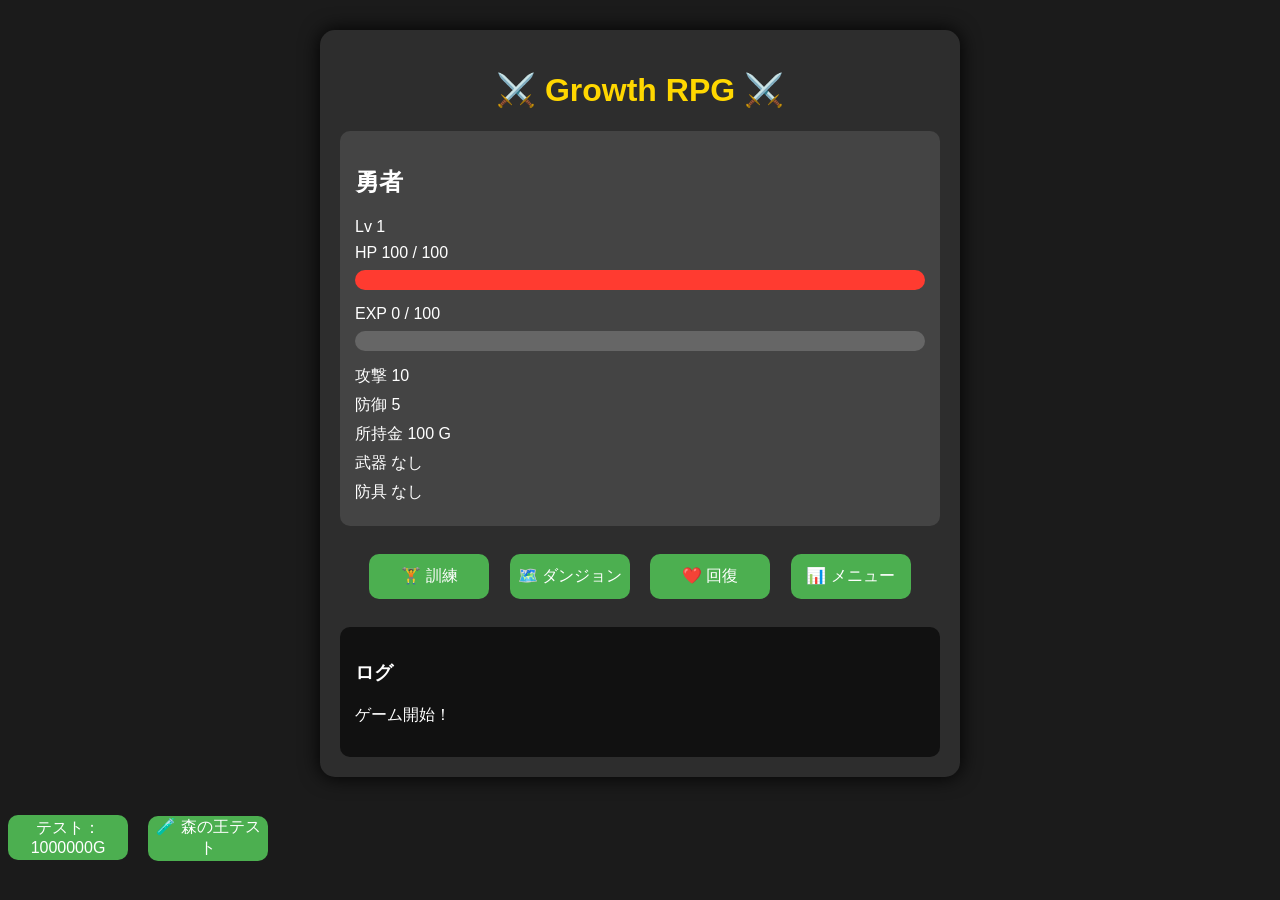
==== index.html @ 5eae2c8f "Update index.html" ====
<!DOCTYPE html>
<html lang="ja">
<head>
    <meta charset="UTF-8">
    <meta name="viewport" content="width=device-width, initial-scale=1.0">
    <title>Growth RPG</title>
    <link rel="stylesheet" href="style.css">
</head>
<body>

<div class="game">

    <h1>⚔️ Growth RPG ⚔️</h1>

    <div class="status">

        <h2 id="playerName">勇者</h2>

        <p>Lv <span id="level">1</span></p>

        <p>HP <span id="hp">100</span> / <span id="maxHp">100</span></p>

<div class="bar">
    <div id="hpBar" class="hpBar"></div>
</div>

<p>EXP <span id="exp">0</span> / <span id="nextExp">100</span></p>

<div class="bar">
    <div id="expBar" class="expBar"></div>
</div>

        <p>攻撃 <span id="atk">10</span></p>

        <p>防御 <span id="def">5</span></p>

        <p>所持金 <span id="gold">100</span> G</p>

        <p>武器 <span id="weapon">なし</span></p>
        
        <p>防具 <span id="armor">なし</span></p>

    </div>

    <div class="buttons">

        <button onclick="openTrainingMenu()">🏋️ 訓練</button>

        <button onclick="openDungeon()">🗺️ ダンジョン</button>

        <button onclick="heal()">❤️ 回復</button>

        <button onclick="openMenu()">📊 メニュー</button>

    
      

    </div>

    
    <div class="log">

        <h3>ログ</h3>

        <p id="log">ゲーム開始！</p>

    </div>
<div id="battle" class="battle" style="display:none;">
    <h2 id="enemyName">スライム</h2>

    <p>
        HP
        <span id="enemyHp">20</span> /
        <span id="enemyMaxHp">20</span>
    </p>
<p>MP <span id="mp">20</span> / <span id="maxMp">20</span></p>

<div class="bar">
    <div id="mpBar" class="mpBar"></div>
</div>
    <div class="bar">
        <div id="enemyHpBar" class="hpBar"></div>
    </div>

    <button onclick="attack()">⚔️ 攻撃</button>
    <button onclick="defend()">🛡️ 防御</button>
    <button onclick="openSkillMenu()">✨ スキル</button>
<div id="skillMenu" style="display:none;">

    <h3>✨ スキル選択</h3>

    <div id="skillList"></div>

    <button onclick="closeSkillMenu()">
        戻る
    </button>

</div>



    <button onclick="useItem()">🎒 アイテム</button>
    <button onclick="runAway()">🏃 逃げる</button>
</div>


<div id="menuScreen" class="screen" style="display:none;">

    <h2>📊 メニュー</h2>

    <div class="menuButtons">

        <button onclick="openStatus()">📈 ステータス</button>

        <button onclick="openInventory()">🎒 インベントリ</button>

        <button onclick="openEquipment()">⚔️ 装備</button>

        <button onclick="shop()">🏪 ショップ</button>

        <button onclick="saveGame()">💾 セーブ</button>

        <button onclick="loadGame()">📂 ロード</button>

    </div>

    <button onclick="closeMenu()">戻る</button>

</div>
<div id="equipmentScreen" class="screen" style="display:none;">

    <h2>装備一覧</h2>

    <button onclick="removeEquipment()">装備を外す</button>

    <button onclick="closeEquipment()">戻る</button>

    <h3>現在の装備</h3>

    <p id="weaponText">武器：なし</p>
    <p id="armorText">防具：なし</p>

    <div id="equipmentList"></div>

</div>





    <div id="dungeonScreen" class="screen" style="display:none;">

    <h2>🗺️ ダンジョン</h2>

    <button onclick="startDungeon('grassland')">
    🌳 草原
    </button>

    <button onclick="startDungeon('cave')">
    🕳️ 洞窟
    </button>

    <button onclick="startDungeon('volcano')">
    🌋 火山
    </button>

    <button onclick="startDungeon('castle')">
    🏰 魔王城
    </button>

    <br><br>

    <button onclick="closeDungeon()">
        戻る
    </button>
</div>
<div id="trainingMenu" style="display:none;">

    <h3>🏋️ 訓練</h3>
    <p id="trainingCountText">
    残り訓練回数：10 / 10
    </p>

    <button onclick="train('atk')">
        ⚔️ 攻撃訓練
    </button>

    <button onclick="train('def')">
        🛡️ 防御訓練
    </button>

    <button onclick="train('hp')">
        ❤️ 体力訓練
    </button>

    <button onclick="train('mp')">
        ✨ 魔力訓練
    </button>

    <button onclick="closeTrainingMenu()">
        戻る
    </button>

    </div>

       <div id="statusMenu" style="display:none;">

        <h2>📊 ステータス</h2>

        <p>
        ⭐ ステータスポイント：
        <span id="statusPoints">0</span>
        </p>

        <div class="statusRow">
        <span>⚔️ 攻撃力</span>
        <span id="statusAtk">0</span>
        <button onclick="addStatusPoint('atk')">＋</button>
        </div>

        <div class="statusRow">
        <span>🛡️ 防御力</span>
        <span id="statusDef">0</span>
        <button onclick="addStatusPoint('def')">＋</button>
        </div>

        <div class="statusRow">
        <span>❤️ 最大HP</span>
        <span id="statusMaxHp">0</span>
        <button onclick="addStatusPoint('hp')">＋</button>
        </div>

        <div class="statusRow">
        <span>🔵 最大MP</span>
        <span id="statusMaxMp">0</span>
        <button onclick="addStatusPoint('mp')">＋</button>
        </div>
        <button onclick="resetStatusPoints()">
        🔄 ステータスリセット（100G）
        </button>

        <button onclick="closeStatusMenu()">戻る</button>

        

    </div>
 <div id="inventoryScreen" class="screen" style="display:none;">

    <h2>🎒 インベントリ</h2>

    <h3>🧪 消費アイテム</h3>
    <div id="itemList"></div>

    <h3>🛠️ 素材</h3>
    <div id="materialList"></div>

    <h3>⚔️ 装備</h3>
    <div id="inventoryEquipmentList"></div>

    <button onclick="closeInventory()">戻る</button>

    </div>












</div>

</div>

<script src="script.js"></script>

<button onclick="testGold()">テスト：1000000G</button>
<button onclick="testForestBoss()">🧪 森の王テスト</button>

</body>

</html>
---- style.css ----
body{
    margin:0;
    background:#1b1b1b;
    color:white;
    font-family:Arial, sans-serif;
}

.game{
    width:600px;
    margin:30px auto;
    background:#2d2d2d;
    padding:20px;
    border-radius:15px;
    box-shadow:0 0 20px black;
}

h1{
    text-align:center;
    color:gold;
}

.status{
    background:#444;
    padding:15px;
    border-radius:10px;
    margin-bottom:20px;
}

.buttons{
    text-align:center;
}

button{
    width:120px;
    height:45px;
    margin:8px;
    border:none;
    border-radius:10px;
    font-size:16px;
    cursor:pointer;
    background:#4CAF50;
    color:white;
    transition:.2s;
}

button:hover{
    background:#45a049;
    transform:scale(1.05);
}

.log{
    margin-top:20px;
    background:#111;
    padding:15px;
    border-radius:10px;
    min-height:100px;
}
.bar{
    width:100%;
    height:20px;
    background:#666;
    border-radius:10px;
    overflow:hidden;
    margin-bottom:15px;
}

.hpBar{
    width:100%;
    height:100%;
    background:#ff3b30;
    transition:.3s;
}

.expBar{
    width:0%;
    height:100%;
    background:#00bfff;
    transition:.3s;
}
.battle{
    margin-top:20px;
    background:#3a2b2b;
    padding:15px;
    border-radius:10px;
    border:2px solid #aa4444;
}
.mpBar{
    width:100%;
    height:100%;
    background:#3b82f6;
    transition:.3s;
}
#equipmentScreen {
    display: none;
}

.equipmentItem {
    border: 1px solid #555;
    padding: 10px;
    margin: 5px;
    cursor: pointer;
}
.equipmentColumns {
    display: flex;
    gap: 80px;
}

.equipmentColumns > div {
    width: 200px;
}
#log {
    max-height: 200px;
    overflow-y: auto;
}
.status p {
    display: block;
    margin: 8px 0;
}
.statusRow{
    display: grid;
    grid-template-columns: 120px 70px 40px;
    align-items: center;
    margin: 10px 0;
}

.statusRow button{
    width: 35px;
    height: 30px;
    padding: 0;
}
.menuButtons{
    display: flex;
    flex-wrap: wrap;
    justify-content: center;
    align-items: center;
}

.menuButtons button{
    box-sizing: border-box;
}
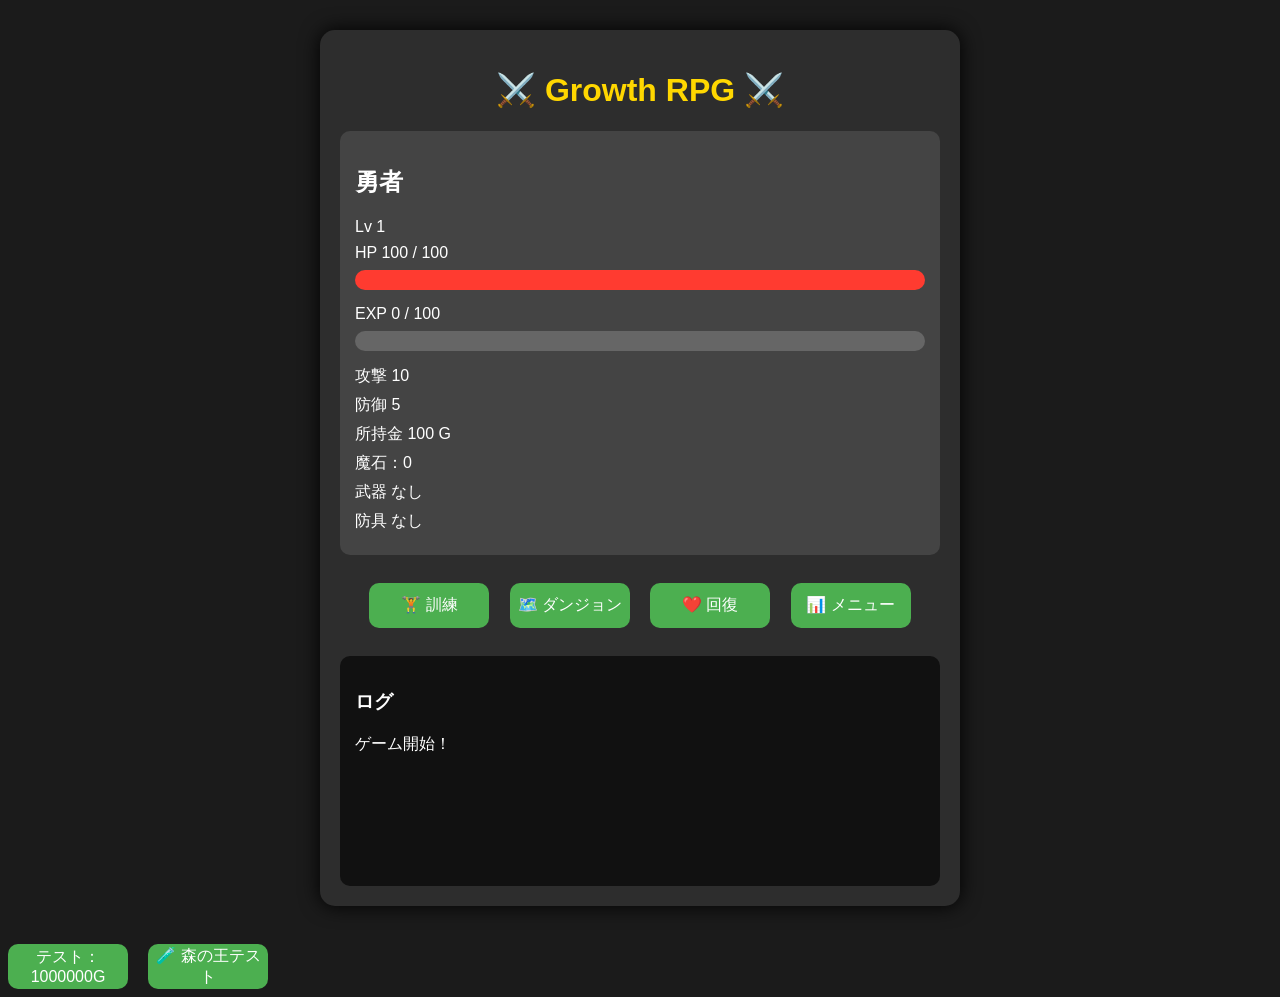
==== commit 3dc0716c: "Update index.html" ====
--- a/index.html
+++ b/index.html
@@ -36,6 +36,10 @@
 
         <p>所持金 <span id="gold">100</span> G</p>
 
+        <p>
+         魔石：<span id="magicStone">0</span>
+        </p>
+
         <p>武器 <span id="weapon">なし</span></p>
         
         <p>防具 <span id="armor">なし</span></p>
@@ -110,12 +114,14 @@
 
     <div class="menuButtons">
 
-        <button onclick="openStatus()">📈 ステータス</button>
+        <button onclick="openStatusMenu()">📈 ステータス</button>
 
         <button onclick="openInventory()">🎒 インベントリ</button>
 
         <button onclick="openEquipment()">⚔️ 装備</button>
 
+        <button onclick="openGacha()">🎰 ガチャ</button>
+
         <button onclick="shop()">🏪 ショップ</button>
 
         <button onclick="saveGame()">💾 セーブ</button>
@@ -125,6 +131,26 @@
     </div>
 
     <button onclick="closeMenu()">戻る</button>
+
+</div>
+
+<div id="gachaScreen" class="screen" style="display:none;">
+
+    <h2>🎰 ガチャ</h2>
+
+    <p>🔮 魔石：<span id="gachaMagicStone">0</span></p>
+
+    <button onclick="drawGacha()">
+        🎲 1回引く（100魔石）
+    </button>
+
+    <button onclick="drawGacha10()">
+        🎲 10連　（900魔石）
+    </button>
+
+    <div id="gachaResult"></div>
+
+    <button onclick="closeGacha()">戻る</button>
 
 </div>
 <div id="equipmentScreen" class="screen" style="display:none;">
@@ -277,6 +303,8 @@
 </div>
 
 <script src="script.js"></script>
+<script src="skill.js"></script>
+<script src="battle.js"></script>
 
 <button onclick="testGold()">テスト：1000000G</button>
 <button onclick="testForestBoss()">🧪 森の王テスト</button>
--- a/style.css
+++ b/style.css
@@ -53,7 +53,8 @@
     background:#111;
     padding:15px;
     border-radius:10px;
-    min-height:100px;
+    height:200px;
+    overflow:hidden;
 }
 .bar{
     width:100%;
@@ -108,9 +109,9 @@
 .equipmentColumns > div {
     width: 200px;
 }
-#log {
-    max-height: 200px;
-    overflow-y: auto;
+#log{
+    height:170px;
+    overflow-y:auto;
 }
 .status p {
     display: block;
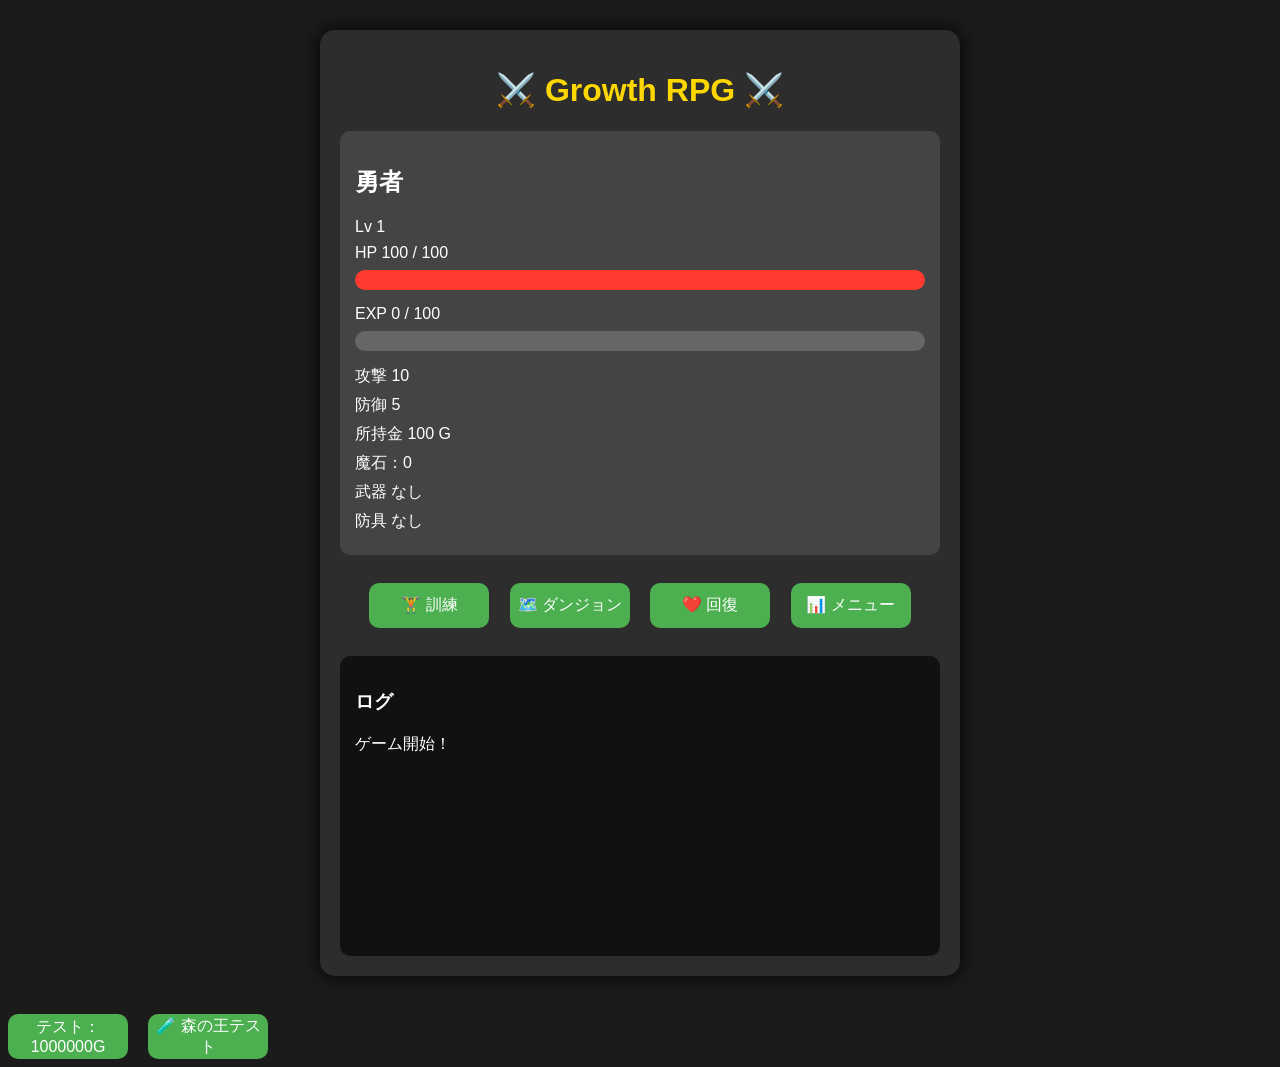
==== commit be6560c6: "Update index.html" ====
--- a/index.html
+++ b/index.html
@@ -120,6 +120,8 @@
 
         <button onclick="openEquipment()">⚔️ 装備</button>
 
+        <button onclick="openSmithy()">🔨 鍛冶屋</button>
+
         <button onclick="openGacha()">🎰 ガチャ</button>
 
         <button onclick="shop()">🏪 ショップ</button>
@@ -153,6 +155,35 @@
     <button onclick="closeGacha()">戻る</button>
 
 </div>
+
+<div id="shopScreen" class="screen" style="display:none;">
+
+    <h2>🏪 ショップ</h2>
+
+    <p>💰 所持金：<span id="shopGold">0</span> G</p>
+
+    <div class="shopTabs">
+
+        <button onclick="showShopCategory('item')">
+            🧪 アイテム
+        </button>
+
+        <button onclick="showShopCategory('weapon')">
+            ⚔️ 武器
+        </button>
+
+        <button onclick="showShopCategory('armor')">
+            🛡️ 防具
+        </button>
+
+    </div>
+
+    <div id="shopList"></div>
+
+    <button onclick="closeShop()">戻る</button>
+
+</div>
+
 <div id="equipmentScreen" class="screen" style="display:none;">
 
     <h2>装備一覧</h2>
@@ -170,13 +201,81 @@
 
 </div>
 
-
-
-
-
-    <div id="dungeonScreen" class="screen" style="display:none;">
+<div id="smithyScreen" class="screen" style="display:none;">
+
+    <h2>🔨 鍛冶屋</h2>
+
+    <p>素材を最大3つ選んで、オリジナル装備を鍛造しよう！</p>
+
+   <h3>⚒️ 装備タイプ</h3>
+
+    <button onclick="selectCraftType('weapon')">
+    ⚔️ 武器
+    </button>
+
+    <button onclick="selectCraftType('armor')">
+    🛡️ 防具
+    </button>
+
+    <p id="craftTypeText">選択中：なし</p>
+
+    <h3>🔨 ベース装備</h3>
+
+    <div id="craftBaseList">
+    装備タイプを選択してください。
+    </div>
+
+    <p id="craftBaseText">選択中：なし</p>
+    <h3>✏️ 装備名</h3>
+
+    <input
+        type="text"
+        id="craftName"
+        placeholder="好きな名前を入力"
+        maxlength="30"
+    >
+
+    <h3>🛠️ 素材選択</h3>
+
+    <p>最大3個まで選択できます</p>
+
+    <div id="craftMaterialList"></div>
+
+    <h3>⚒️ 選択中の素材</h3>
+
+    <div id="selectedCraftMaterials">
+    まだ素材が選択されていません。
+    </div>
+
+    <h3>📋 鍛造結果</h3>
+
+    <div id="craftPreview">
+        素材を3つ選択してください。
+    </div>
+
+    <br>
+
+    <button onclick="craftEquipment()">
+        🔨 鍛造する
+    </button>
+
+    <br><br>
+
+    <button onclick="closeSmithy()">
+        戻る
+    </button>
+
+</div>
+
+
+
+
+
+<div id="dungeonScreen" class="screen" style="display:none;">
 
     <h2>🗺️ ダンジョン</h2>
+
+    <button onclick="dailyDungeon()">🌅 デイリー</button>
 
     <button onclick="startDungeon('grassland')">
     🌳 草原
@@ -305,6 +404,7 @@
 <script src="script.js"></script>
 <script src="skill.js"></script>
 <script src="battle.js"></script>
+<script src="smithy.js"></script>
 
 <button onclick="testGold()">テスト：1000000G</button>
 <button onclick="testForestBoss()">🧪 森の王テスト</button>
--- a/style.css
+++ b/style.css
@@ -48,14 +48,7 @@
     transform:scale(1.05);
 }
 
-.log{
-    margin-top:20px;
-    background:#111;
-    padding:15px;
-    border-radius:10px;
-    height:200px;
-    overflow:hidden;
-}
+
 .bar{
     width:100%;
     height:20px;
@@ -109,9 +102,19 @@
 .equipmentColumns > div {
     width: 200px;
 }
+.log{
+    margin-top:20px;
+    background:#111;
+    padding:15px;
+    border-radius:10px;
+    height:300px;
+    box-sizing:border-box;
+}
+
 #log{
-    height:170px;
+    height:270px;
     overflow-y:auto;
+    margin:0;
 }
 .status p {
     display: block;
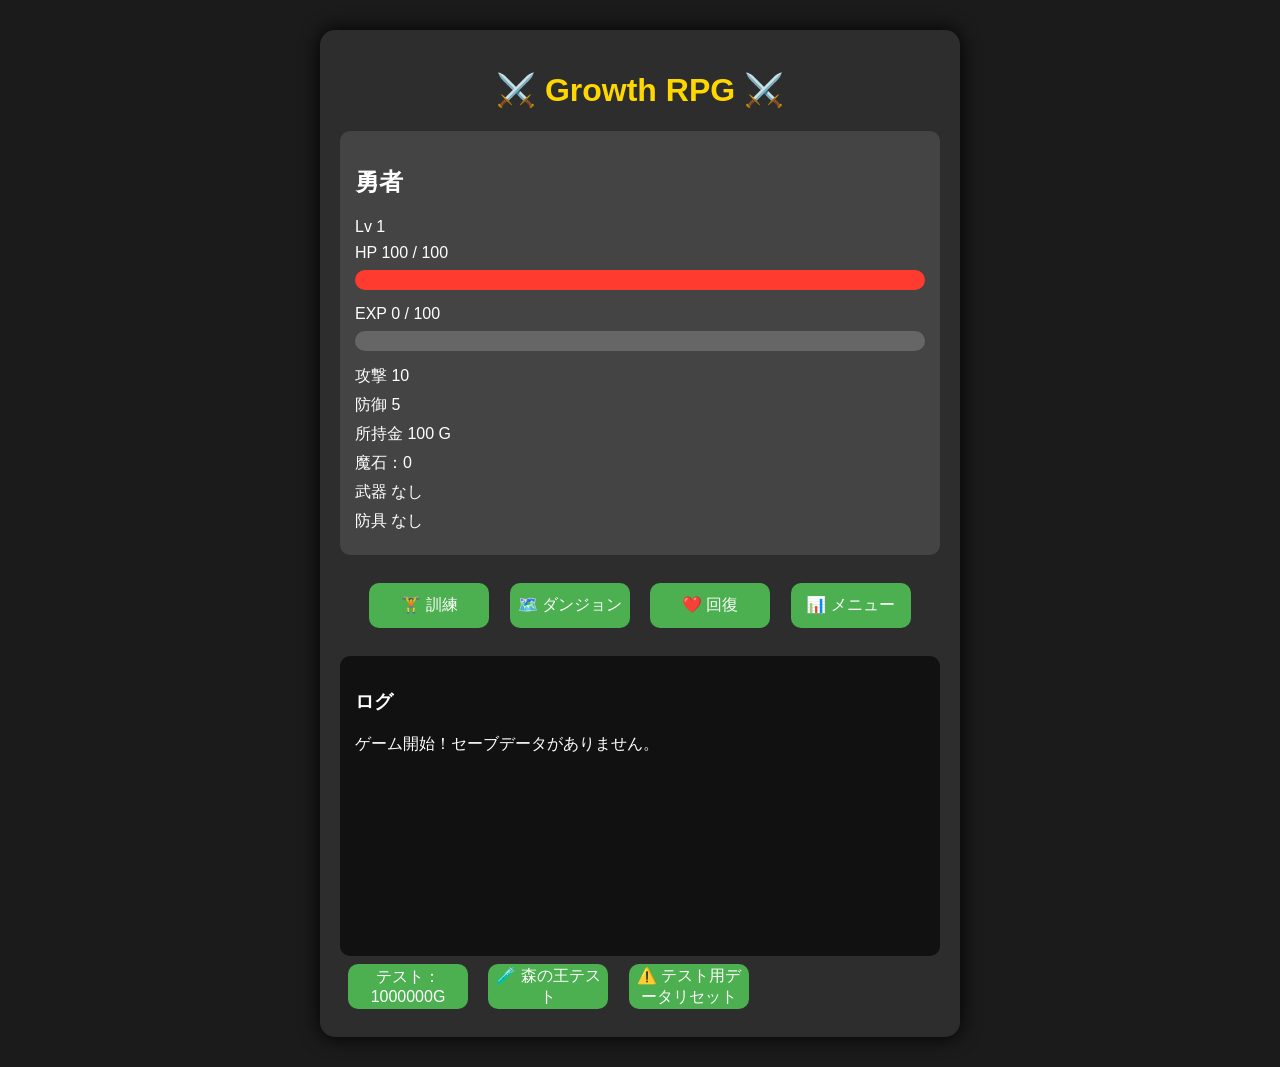
==== commit 7007de30: "Update index.html" ====
--- a/index.html
+++ b/index.html
@@ -50,7 +50,9 @@
 
         <button onclick="openTrainingMenu()">🏋️ 訓練</button>
 
-        <button onclick="openDungeon()">🗺️ ダンジョン</button>
+        <button onclick="location.href='dungeon.html'">
+        🗺️ ダンジョン
+        </button>
 
         <button onclick="heal()">❤️ 回復</button>
 
@@ -114,15 +116,17 @@
 
     <div class="menuButtons">
 
-        <button onclick="openStatusMenu()">📈 ステータス</button>
-
-        <button onclick="openInventory()">🎒 インベントリ</button>
-
-        <button onclick="openEquipment()">⚔️ 装備</button>
-
-        <button onclick="openSmithy()">🔨 鍛冶屋</button>
-
-        <button onclick="openGacha()">🎰 ガチャ</button>
+        <button onclick="location.href='status.html'">📈 ステータス</button>
+
+        <button onclick="location.href='inventory.html'">🎒 インベントリ</button>
+
+        <button onclick="location.href='equipment.html'">⚔️ 装備</button>
+
+        <button onclick="location.href='smithy.html'">🔨 鍛冶屋</button>
+
+        <button onclick="location.href='title.html'">🏆 称号</button>
+
+        <button onclick="location.href='gacha.html'">🎰 ガチャ</button>
 
         <button onclick="shop()">🏪 ショップ</button>
 
@@ -136,25 +140,23 @@
 
 </div>
 
-<div id="gachaScreen" class="screen" style="display:none;">
-
-    <h2>🎰 ガチャ</h2>
-
-    <p>🔮 魔石：<span id="gachaMagicStone">0</span></p>
-
-    <button onclick="drawGacha()">
-        🎲 1回引く（100魔石）
-    </button>
-
-    <button onclick="drawGacha10()">
-        🎲 10連　（900魔石）
-    </button>
-
-    <div id="gachaResult"></div>
-
-    <button onclick="closeGacha()">戻る</button>
-
-</div>
+<div id="titleScreen" class="screen" style="display:none;">
+
+    <h2>🏆 称号</h2>
+
+    <p>
+        現在の称号：
+        <span id="equippedTitle">なし</span>
+    </p>
+
+    <div id="titleList"></div>
+
+    <button onclick="closeTitleMenu()">戻る</button>
+
+</div>
+
+
+
 
 <div id="shopScreen" class="screen" style="display:none;">
 
@@ -184,230 +186,25 @@
 
 </div>
 
-<div id="equipmentScreen" class="screen" style="display:none;">
-
-    <h2>装備一覧</h2>
-
-    <button onclick="removeEquipment()">装備を外す</button>
-
-    <button onclick="closeEquipment()">戻る</button>
-
-    <h3>現在の装備</h3>
-
-    <p id="weaponText">武器：なし</p>
-    <p id="armorText">防具：なし</p>
-
-    <div id="equipmentList"></div>
-
-</div>
-
-<div id="smithyScreen" class="screen" style="display:none;">
-
-    <h2>🔨 鍛冶屋</h2>
-
-    <p>素材を最大3つ選んで、オリジナル装備を鍛造しよう！</p>
-
-   <h3>⚒️ 装備タイプ</h3>
-
-    <button onclick="selectCraftType('weapon')">
-    ⚔️ 武器
-    </button>
-
-    <button onclick="selectCraftType('armor')">
-    🛡️ 防具
-    </button>
-
-    <p id="craftTypeText">選択中：なし</p>
-
-    <h3>🔨 ベース装備</h3>
-
-    <div id="craftBaseList">
-    装備タイプを選択してください。
-    </div>
-
-    <p id="craftBaseText">選択中：なし</p>
-    <h3>✏️ 装備名</h3>
-
-    <input
-        type="text"
-        id="craftName"
-        placeholder="好きな名前を入力"
-        maxlength="30"
-    >
-
-    <h3>🛠️ 素材選択</h3>
-
-    <p>最大3個まで選択できます</p>
-
-    <div id="craftMaterialList"></div>
-
-    <h3>⚒️ 選択中の素材</h3>
-
-    <div id="selectedCraftMaterials">
-    まだ素材が選択されていません。
-    </div>
-
-    <h3>📋 鍛造結果</h3>
-
-    <div id="craftPreview">
-        素材を3つ選択してください。
-    </div>
-
-    <br>
-
-    <button onclick="craftEquipment()">
-        🔨 鍛造する
-    </button>
-
-    <br><br>
-
-    <button onclick="closeSmithy()">
-        戻る
-    </button>
-
-</div>
-
-
-
-
-
-<div id="dungeonScreen" class="screen" style="display:none;">
-
-    <h2>🗺️ ダンジョン</h2>
-
-    <button onclick="dailyDungeon()">🌅 デイリー</button>
-
-    <button onclick="startDungeon('grassland')">
-    🌳 草原
-    </button>
-
-    <button onclick="startDungeon('cave')">
-    🕳️ 洞窟
-    </button>
-
-    <button onclick="startDungeon('volcano')">
-    🌋 火山
-    </button>
-
-    <button onclick="startDungeon('castle')">
-    🏰 魔王城
-    </button>
-
-    <br><br>
-
-    <button onclick="closeDungeon()">
-        戻る
-    </button>
-</div>
-<div id="trainingMenu" style="display:none;">
-
-    <h3>🏋️ 訓練</h3>
-    <p id="trainingCountText">
-    残り訓練回数：10 / 10
-    </p>
-
-    <button onclick="train('atk')">
-        ⚔️ 攻撃訓練
-    </button>
-
-    <button onclick="train('def')">
-        🛡️ 防御訓練
-    </button>
-
-    <button onclick="train('hp')">
-        ❤️ 体力訓練
-    </button>
-
-    <button onclick="train('mp')">
-        ✨ 魔力訓練
-    </button>
-
-    <button onclick="closeTrainingMenu()">
-        戻る
-    </button>
-
-    </div>
-
-       <div id="statusMenu" style="display:none;">
-
-        <h2>📊 ステータス</h2>
-
-        <p>
-        ⭐ ステータスポイント：
-        <span id="statusPoints">0</span>
-        </p>
-
-        <div class="statusRow">
-        <span>⚔️ 攻撃力</span>
-        <span id="statusAtk">0</span>
-        <button onclick="addStatusPoint('atk')">＋</button>
-        </div>
-
-        <div class="statusRow">
-        <span>🛡️ 防御力</span>
-        <span id="statusDef">0</span>
-        <button onclick="addStatusPoint('def')">＋</button>
-        </div>
-
-        <div class="statusRow">
-        <span>❤️ 最大HP</span>
-        <span id="statusMaxHp">0</span>
-        <button onclick="addStatusPoint('hp')">＋</button>
-        </div>
-
-        <div class="statusRow">
-        <span>🔵 最大MP</span>
-        <span id="statusMaxMp">0</span>
-        <button onclick="addStatusPoint('mp')">＋</button>
-        </div>
-        <button onclick="resetStatusPoints()">
-        🔄 ステータスリセット（100G）
-        </button>
-
-        <button onclick="closeStatusMenu()">戻る</button>
-
-        
-
-    </div>
- <div id="inventoryScreen" class="screen" style="display:none;">
-
-    <h2>🎒 インベントリ</h2>
-
-    <h3>🧪 消費アイテム</h3>
-    <div id="itemList"></div>
-
-    <h3>🛠️ 素材</h3>
-    <div id="materialList"></div>
-
-    <h3>⚔️ 装備</h3>
-    <div id="inventoryEquipmentList"></div>
-
-    <button onclick="closeInventory()">戻る</button>
-
-    </div>
-
-
-
-
-
-
-
-
-
-
-
-
-</div>
-
-</div>
+
+
+
+
+
 
 <script src="script.js"></script>
 <script src="skill.js"></script>
-<script src="battle.js"></script>
 <script src="smithy.js"></script>
+
+<script>
+loadGame();
+playTownBGM();
+</script>
 
 <button onclick="testGold()">テスト：1000000G</button>
 <button onclick="testForestBoss()">🧪 森の王テスト</button>
+<button onclick="resetTestData()">⚠️ テスト用データリセット</button>
+
 
 </body>
 
--- a/style.css
+++ b/style.css
@@ -88,12 +88,36 @@
     display: none;
 }
 
-.equipmentItem {
-    border: 1px solid #555;
-    padding: 10px;
-    margin: 5px;
-    cursor: pointer;
-}
+/* =====================
+   ⚔️ 装備1個ずつのカード
+===================== */
+
+.equipmentItem{
+    background:#333;
+    border:1px solid #666;
+    border-radius:12px;
+    padding:15px;
+    margin:8px 0;
+    cursor:pointer;
+    box-sizing:border-box;
+
+    transition:
+        transform .2s,
+        border-color .2s,
+        box-shadow .2s;
+}
+
+
+/* カーソルを合わせた装備だけ光る */
+
+.equipmentItem:hover{
+    transform:translateY(-3px);
+    border-color:gold;
+    box-shadow:
+        0 0 8px gold,
+        0 0 18px rgba(255,215,0,.6);
+}
+
 .equipmentColumns {
     display: flex;
     gap: 80px;
@@ -112,7 +136,7 @@
 }
 
 #log{
-    height:270px;
+    height:180px;
     overflow-y:auto;
     margin:0;
 }
@@ -142,3 +166,715 @@
 .menuButtons button{
     box-sizing: border-box;
 }
+
+
+/* =====================
+   🏪 ショップ
+===================== */
+
+#shopScreen{
+    margin-top:20px;
+    background:#252525;
+    padding:20px;
+    border-radius:15px;
+    border:2px solid #555;
+}
+
+#shopScreen h2{
+    text-align:center;
+    color:gold;
+    margin-top:0;
+}
+
+
+/* 所持金 */
+
+#shopGold{
+    color:#ffd700;
+    font-weight:bold;
+    font-size:20px;
+}
+
+
+/* カテゴリーボタン */
+
+.shopTabs{
+    display:flex;
+    justify-content:center;
+    gap:10px;
+    margin:20px 0;
+    flex-wrap:wrap;
+}
+
+.shopTabs button{
+    width:140px;
+    height:42px;
+    margin:0;
+    background:#3d3d3d;
+    border:1px solid #777;
+}
+
+.shopTabs button:hover{
+    background:#555;
+}
+
+
+/* 商品一覧 */
+
+#shopList{
+    display:grid;
+    grid-template-columns:repeat(2, 1fr);
+    gap:15px;
+    margin-top:15px;
+}
+
+
+/* 商品カード */
+
+.shopItem{
+    background:#333;
+    border:1px solid #666;
+    border-radius:12px;
+    padding:15px;
+    box-sizing:border-box;
+    text-align:center;
+    transition:.2s;
+}
+
+.shopItem:hover{
+    transform:translateY(-3px);
+    border-color:gold;
+    box-shadow:0 4px 12px rgba(0,0,0,.4);
+}
+
+
+/* 商品名 */
+
+.shopItem h3{
+    margin:5px 0 10px;
+    color:#fff;
+    font-size:18px;
+}
+
+
+/* 商品説明 */
+
+.shopItem p{
+    margin:8px 0;
+    color:#ccc;
+}
+
+
+/* 値段 */
+
+.shopItem p:last-of-type{
+    color:#ffd700;
+    font-weight:bold;
+    font-size:17px;
+}
+
+
+/* 数量 */
+
+.shopQuantity{
+    width:70px;
+    height:35px;
+    margin:10px 5px;
+    padding:5px;
+    box-sizing:border-box;
+    text-align:center;
+    font-size:16px;
+    border-radius:6px;
+    border:1px solid #777;
+}
+
+
+/* 購入ボタン */
+
+.shopItem button{
+    width:130px;
+    height:40px;
+    margin:8px auto 0;
+    background:#4CAF50;
+}
+
+.shopItem button:hover{
+    background:#45a049;
+}
+
+
+/* 戻るボタン */
+
+#shopScreen > button:last-child{
+    display:block;
+    margin:20px auto 0;
+}
+
+
+/* スマホ対応 */
+
+@media (max-width:650px){
+
+    #shopList{
+        grid-template-columns:1fr;
+    }
+
+    .shopTabs button{
+        width:120px;
+    }
+
+}
+
+/* =====================
+   🎰 ガチャ
+===================== */
+
+#gachaScreen{
+    margin-top:20px;
+    background:#252525;
+    padding:20px;
+    border-radius:15px;
+    border:2px solid #555;
+    text-align:center;
+}
+
+#gachaScreen h2{
+    color:gold;
+    margin-top:0;
+}
+
+
+/* 魔石表示 */
+
+#gachaScreen > p{
+    background:#333;
+    padding:12px;
+    border-radius:10px;
+    margin:15px auto;
+    max-width:300px;
+    font-size:18px;
+}
+
+#gachaMagicStone{
+    color:#b9f2ff;
+    font-size:22px;
+    font-weight:bold;
+}
+
+
+/* ガチャボタン */
+
+#gachaScreen > button{
+    width:220px;
+    height:50px;
+    margin:8px;
+    background:#4b3f72;
+    border:1px solid #8d7cc7;
+    font-weight:bold;
+}
+
+#gachaScreen > button:hover{
+    background:#62528f;
+    transform:scale(1.05);
+}
+
+
+/* ガチャ結果 */
+
+#gachaResult{
+    margin:20px 0;
+    min-height:80px;
+}
+
+
+/* 結果カード */
+
+.gachaResultItem{
+    background:#333;
+    border:1px solid #666;
+    border-radius:12px;
+    padding:15px;
+    margin:10px auto;
+    max-width:400px;
+    box-sizing:border-box;
+}
+
+.gachaResultItem h3{
+    margin:5px 0 10px;
+}
+
+.gachaResultItem p{
+    margin:6px 0;
+}
+
+
+/* 戻るボタン */
+
+#gachaScreen > button:last-child{
+    background:#444;
+    border:1px solid #777;
+}
+
+#gachaScreen > button:last-child:hover{
+    background:#555;
+}
+
+/* =====================
+   🎒 インベントリ
+===================== */
+
+#inventoryScreen{
+    margin-top:20px;
+    background:#252525;
+    padding:20px;
+    border-radius:15px;
+    border:2px solid #555;
+}
+
+#inventoryScreen h2{
+    text-align:center;
+    color:gold;
+    margin-top:0;
+}
+
+#inventoryScreen h3{
+    background:#333;
+    padding:10px 15px;
+    border-radius:10px;
+    border-left:4px solid gold;
+    margin-top:20px;
+}
+
+
+/* アイテム一覧 */
+
+#itemList,
+#materialList,
+#inventoryEquipmentList{
+    display:grid;
+    grid-template-columns:repeat(2, 1fr);
+    gap:12px;
+}
+
+
+/* インベントリ内の商品・アイテム */
+
+#itemList > div,
+#materialList > div,
+#inventoryEquipmentList > div{
+    background:#333;
+    border:1px solid #666;
+    border-radius:12px;
+    padding:14px;
+    box-sizing:border-box;
+    transition:.2s;
+}
+
+#itemList > div:hover,
+#materialList > div:hover,
+#inventoryEquipmentList > div:hover{
+    transform:translateY(-3px);
+    border-color:gold;
+    box-shadow:0 4px 12px rgba(0,0,0,.4);
+}
+
+
+/* テキスト */
+
+#itemList p,
+#materialList p,
+#inventoryEquipmentList p{
+    margin:6px 0;
+}
+
+
+/* 装備 */
+
+#inventoryEquipmentList > div{
+    text-align:center;
+}
+
+#inventoryEquipmentList button{
+    width:110px;
+    height:38px;
+    margin:6px;
+}
+
+
+/* 戻るボタン */
+
+#inventoryScreen > button{
+    display:block;
+    margin:20px auto 0;
+}
+
+
+/* スマホ対応 */
+
+@media (max-width:650px){
+
+    #itemList,
+    #materialList,
+    #inventoryEquipmentList{
+        grid-template-columns:1fr;
+    }
+
+}
+
+/* =====================
+   ⚔️ 装備画面
+===================== */
+
+#equipmentScreen{
+    margin-top:20px;
+    background:#252525;
+    padding:20px;
+    border-radius:15px;
+    border:2px solid #555;
+}
+
+#equipmentScreen h2{
+    text-align:center;
+    color:gold;
+    margin-top:0;
+}
+
+
+/* =====================
+   現在の装備
+===================== */
+
+#equipmentScreen h3{
+    background:#333;
+    padding:10px 15px;
+    border-radius:10px;
+    border-left:4px solid gold;
+    margin-top:20px;
+}
+
+#weaponText,
+#armorText{
+    background:#333;
+    border:1px solid #666;
+    border-radius:12px;
+    padding:15px;
+    margin:10px 0;
+    text-align:center;
+    font-size:17px;
+}
+
+
+/* =====================
+   装備一覧
+===================== */
+
+#equipmentList{
+    display:grid;
+    grid-template-columns:repeat(2, 1fr);
+    gap:12px;
+    margin-top:15px;
+}
+
+
+/* 装備カード */
+
+#equipmentList > div{
+    background:#333;
+    border:1px solid #666;
+    border-radius:12px;
+    padding:15px;
+    box-sizing:border-box;
+    text-align:center;
+    transition:.2s;
+}
+
+
+
+/* 装備名 */
+
+#equipmentList h3{
+    background:none;
+    border:none;
+    padding:0;
+    margin:5px 0 10px;
+}
+
+
+/* 装備カード内ボタン */
+
+#equipmentList button{
+    width:110px;
+    height:38px;
+    margin:8px 4px 0;
+}
+
+
+/* =====================
+   装備を外すボタン
+===================== */
+
+#equipmentScreen > button:first-of-type{
+    display:block;
+    margin:10px auto;
+    background:#555;
+    border:1px solid #777;
+}
+
+#equipmentScreen > button:first-of-type:hover{
+    background:#666;
+}
+
+
+/* =====================
+   戻るボタン
+===================== */
+
+#equipmentScreen > button:last-child{
+    display:block;
+    margin:20px auto 0;
+}
+
+
+/* =====================
+   スマホ対応
+===================== */
+
+@media (max-width:650px){
+
+    #equipmentList{
+        grid-template-columns:1fr;
+    }
+
+}
+/* ==============================
+   🔨 鍛冶屋：素材一覧
+============================== */
+
+#craftMaterialList{
+
+    display:grid;
+
+    grid-template-columns:repeat(2, 1fr);
+
+    gap:10px;
+
+    max-height:420px;
+
+    overflow-y:auto;
+
+    padding:8px;
+
+    margin:10px 0 20px;
+
+    background:#1d1d1d;
+
+    border:1px solid #444;
+
+    border-radius:14px;
+
+    box-sizing:border-box;
+
+}
+
+
+/* 素材カード */
+
+.craftMaterialCard{
+
+    background:#292929;
+
+    border:2px solid #555;
+
+    border-radius:12px;
+
+    padding:14px 10px;
+
+    min-height:85px;
+
+    cursor:pointer;
+
+    transition:.2s;
+
+    box-sizing:border-box;
+
+}
+
+
+.craftMaterialCard:hover{
+
+    transform:translateY(-2px);
+
+    border-color:gold;
+
+    box-shadow:
+        0 0 8px gold,
+        0 0 14px rgba(255,215,0,.4);
+
+}
+
+
+.craftMaterialName{
+
+    font-size:17px;
+
+    font-weight:bold;
+
+    line-height:1.4;
+
+}
+
+
+.craftMaterialAmount{
+
+    margin-top:5px;
+
+    font-size:14px;
+
+    color:#ccc;
+
+}
+
+
+/* ==============================
+   🔨 選択中の素材
+============================== */
+
+.selectedCraftMaterial{
+
+    background:#333;
+
+    border:2px solid gold;
+
+    border-radius:12px;
+
+    padding:12px 15px;
+
+    margin:8px 0;
+
+    font-size:18px;
+
+    cursor:pointer;
+
+}
+
+
+.selectedCraftMaterial span{
+
+    float:right;
+
+    color:#ff7777;
+
+}
+
+
+/* スクロールバー */
+
+#craftMaterialList::-webkit-scrollbar{
+
+    width:8px;
+
+}
+
+
+#craftMaterialList::-webkit-scrollbar-thumb{
+
+    background:#666;
+
+    border-radius:10px;
+
+}
+
+
+#craftMaterialList::-webkit-scrollbar-track{
+
+    background:#222;
+
+}
+/* ==============================
+   🔨 鍛冶屋：ベース装備一覧
+============================== */
+
+#craftBaseList{
+
+    display:grid;
+
+    grid-template-columns:repeat(2, 1fr);
+
+    gap:10px;
+
+}
+
+
+/* ベース装備カード */
+
+.craftBaseCard{
+
+    background:#3a3a3a;
+
+    border:2px solid #555;
+
+    border-radius:12px;
+
+    padding:15px;
+
+    cursor:pointer;
+
+    transition:0.2s;
+
+}
+
+
+.craftBaseCard:hover{
+
+    transform:translateY(-2px);
+
+    border-color:#888;
+
+}
+
+
+.craftBaseCard.selected{
+
+    border-color:gold;
+
+    box-shadow:0 0 10px rgba(255,215,0,0.4);
+
+}
+
+
+.craftBaseCardName{
+
+    font-size:18px;
+
+    font-weight:bold;
+
+    margin-bottom:8px;
+
+}
+
+
+.craftBaseCardStatus{
+
+    font-size:15px;
+
+    margin-bottom:12px;
+
+}
+
+
+.craftBaseCard button{
+
+    width:100%;
+
+    padding:8px;
+
+    border:none;
+
+    border-radius:8px;
+
+    cursor:pointer;
+
+    font-weight:bold;
+
+}
+
